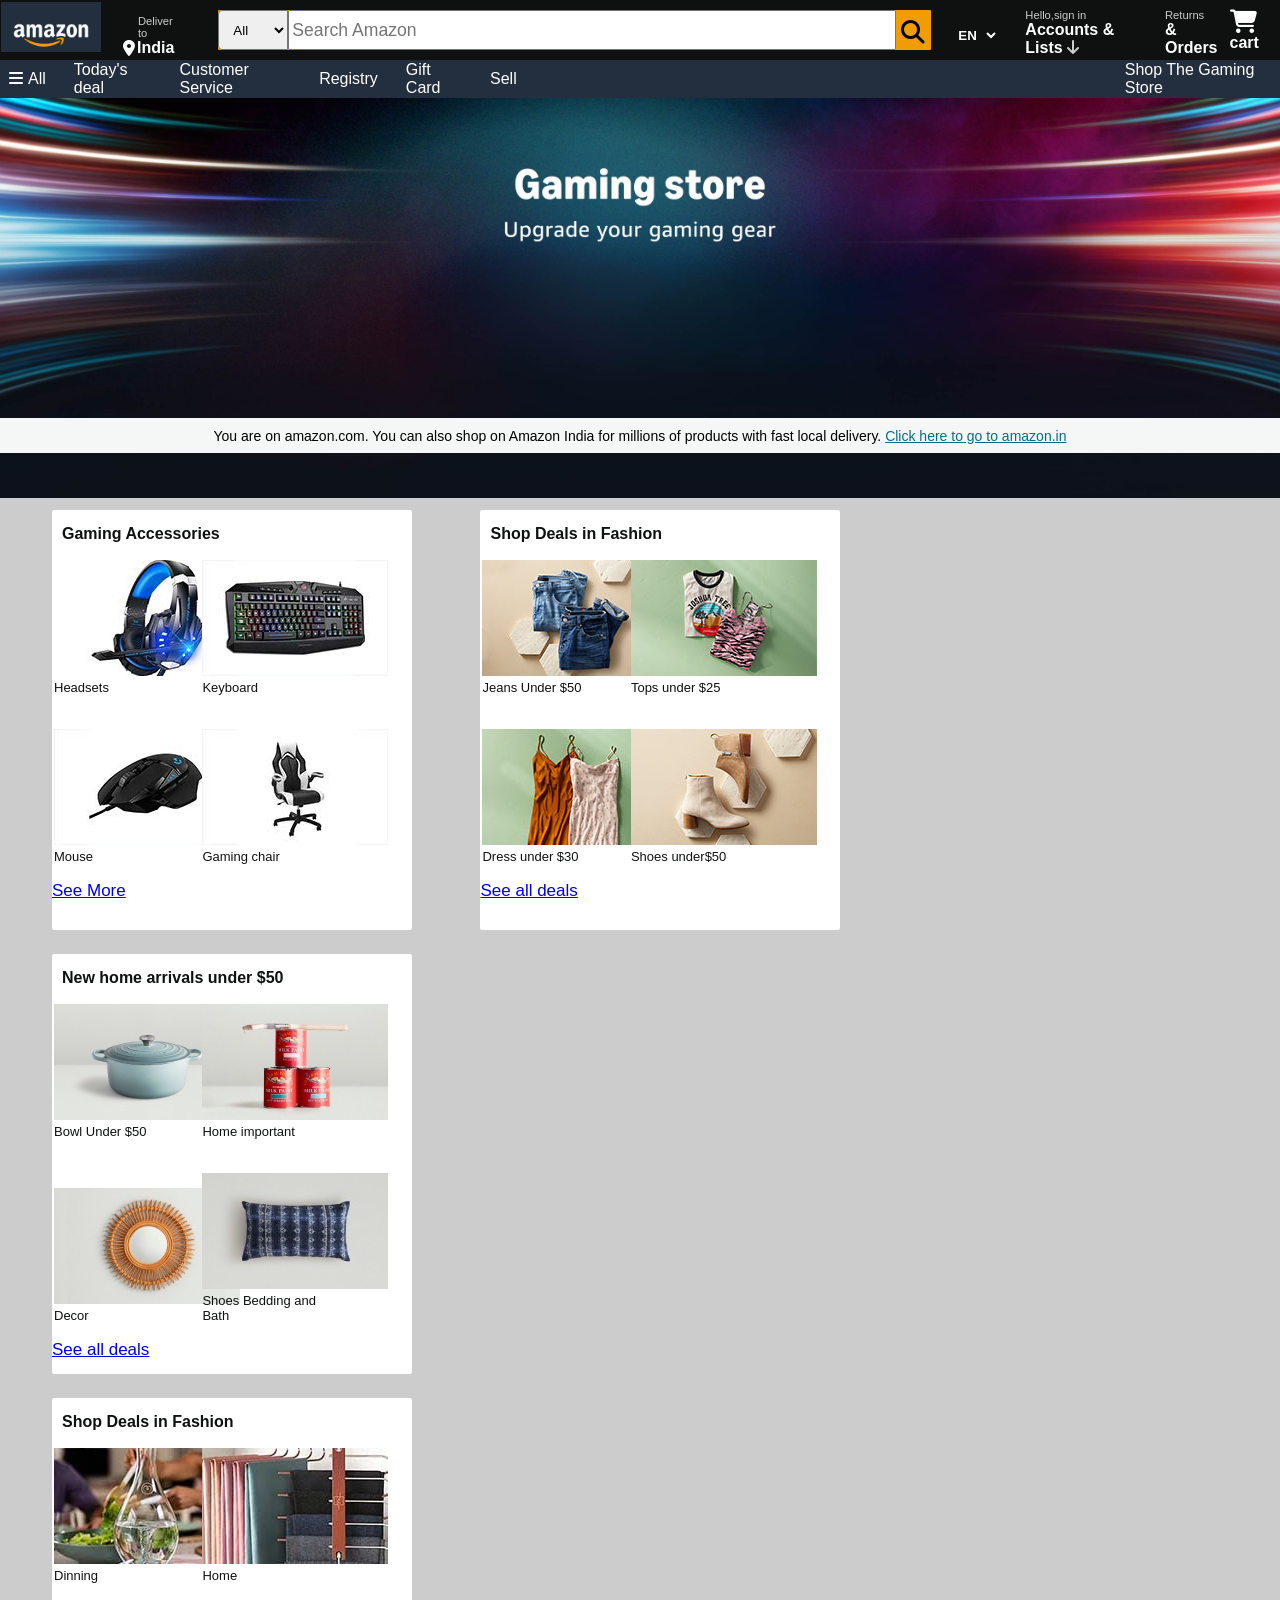
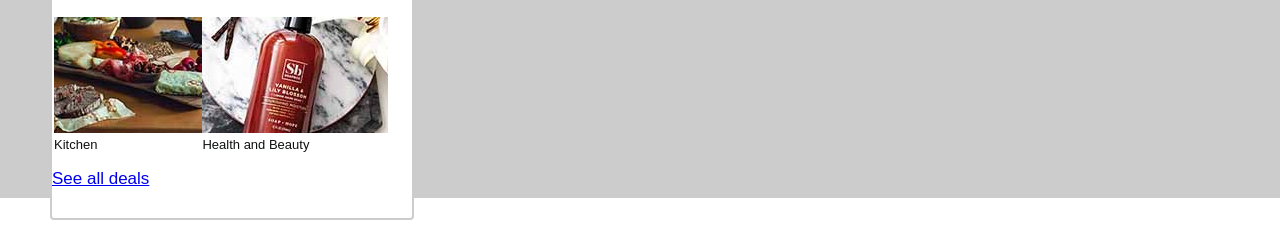
==== index.html @ c0b54dd4 "adding my allfiles" ====
<!DOCTYPE html>
<html lang="en">

<head>
    <meta charset="UTF-8">
    <meta name="viewport" content="width=device-width, initial-scale=1.0">
    <title>My Amazon clone</title>
    <link rel="stylesheet" href="https://cdnjs.cloudflare.com/ajax/libs/font-awesome/6.6.0/css/all.min.css"
        integrity="sha512-Kc323vGBEqzTmouAECnVceyQqyqdsSiqLQISBL29aUW4U/M7pSPA/gEUZQqv1cwx4OnYxTxve5UMg5GT6L4JJg=="
        crossorigin="anonymous" referrerpolicy="no-referrer">
    <link rel="stylesheet" href="style.css">
</head>

<body>
    <header>
        <div class="navbar">
            <div class="upperlogo lightborder">
                <div class="logo"></div>
            </div>


            <div class="nav-barlocation lightborder">
                <p class="add-one">Deliver to</p>
                <div class="location-icon">
                    <i class="fa-solid fa-location-dot"></i>
                    <p class="add-sec">India</p>
                </div>
            </div>
            <div class="search">
                <div class="selectcat">
                    <select name="" id="idone">
                        <option value="All">All</option>
                    </select>
                </div>
                <div>
                    <input class="searchbar" type="text" placeholder="Search Amazon">
                </div>
                <div class="searchbutton">
                    <i class="fa-solid fa-magnifying-glass"></i>
                </div>
            </div>
            <div class="language">
                <select class="mainlag lightborder" id="">
                    <option value="EN">EN</option>
                    <option value="HIN">HIN</option>
                </select>
            </div>
            <div class="signinclass lightborder">
                <div class="hello">Hello,sign in</div>
                <p class="accounts">Accounts & Lists</p>
                <i class="fa-solid fa-arrow-down"></i>
            </div>
            <div class="signinclass lightborder">
                <div class="hello">Returns</div>
                <p class="accounts">& Orders</p>
            </div>
            <div class="navcart lightborder">
                <i class="fa-solid fa-cart-shopping"></i>
                cart
            </div>
        </div>
        <div class="lowernav-bar">
            <div class="allbutton lightborder">
                <i class="fa-solid fa-bars"></i>
                <p>All</p>
            </div>
            <div class="nextallbox lightborder">
                <p>Today's deal</p>
            </div>
            <div class="nextallbox lightborder">
                <p>Customer Service</p>
            </div>
            <div class="nextallbox lightborder">
                <p>Registry</p>
            </div>
            <div class="nextallbox lightborder">
                <p>Gift Card</p>
            </div>
            <div class="nextallbox lightborder">
                <p>Sell</p>
            </div>
            <div class="lastbox lightborder">
                <p>Shop The Gaming Store</p>
            </div>
        </div>
    </header>
    <div class="hero-section">
        <div class="hero-message">
            <p>You are on amazon.com. You can also shop on Amazon India for millions of products with fast local
                delivery. <a href="#">Click here to go to amazon.in</a></p>
        </div>

    </div>
    <div class="allboxes">
        <div class="boxone box border">
            <div class="boxcontentname">
                Gaming Accessories
            </div>
            <div class="picture ">
                <img src="BOX1IMAGE1.jpg" alt="Headphones">
                <p class="picturename">Headsets</p>
            </div>
            <div class="picture">
                <img src="BOX1IMAGE2.jpg" alt="">
                <p class="picturename">Keyboard</p>
            </div>
            <div class="picture">
                <img src="BOX1IMAGE3.jpg" alt="">
                <p class="picturename">Mouse</p>
            </div>
            <div class="picture">
                <img src="BOX1IMAGE4.jpg" alt="">
                <p class="picturename">Gaming chair</p>
            </div>
            <div class="clickablelink">
                <a href="#">See More</a>
            </div>
        </div>
        <div class="boxotwo box border">
            <div class="boxcontentname">
                Shop Deals in Fashion
            </div>
            <div class="picture">
                <img src="BOX2IMAGE1.jpg" alt="Headphones">
                <p class="picturename">Jeans Under $50</p>
            </div>
            <div class="picture">
                <img src="BOX2IMAGE2.jpg" alt="">
                <p class="picturename">Tops under $25</p>
            </div>
            <div class="picture">
                <img src="BOX2IMAGE3.jpg" alt="">
                <p class="picturename">Dress under $30</p>
            </div>
            <div class="picture">
                <img src="BOX2IMAGE4.jpg" alt="">
                <p class="picturename">Shoes under$50</p>
            </div>
            <div class="clickablelink">
                <a href="#">See all deals</a>
            </div>
        </div>
        <div class="boxthree box border">
            <div class="boxcontentname">
                New home arrivals under $50
            </div>
            <div class="picture">
                <img src="BOX3IMAGE1.jpg" alt="Headphones">
                <p class="picturename">Bowl Under $50</p>
            </div>
            <div class="picture">
                <img src="BOX3IMAGE2.jpg" alt="">
                <p class="picturename">Home important</p>
            </div>
            <div class="picture">
                <img src="BOX3IMAGE3.jpg" alt="">
                <p class="picturename">Decor</p>
            </div>
            <div class="picture">
                <img src="BOX3IMAGE4.jpg" alt="">
                <p class="picturename">Shoes Bedding and Bath</p>
            </div>
            <div class="clickablelink">
                <a href="#">See all deals</a>
            </div>
        </div>
        <br>
        <div class="boxofour box border">
            <div class="boxcontentname">
                Shop Deals in Fashion
            </div>
            <div class="picture">
                <img src="BOX4IMAGE1.jpg" alt="Headphones">
                <p class="picturename">Dinning </p>
            </div>
            <div class="picture">
                <img src="BOX4IMAGE2.jpg" alt="">
                <p class="picturename">Home</p>
            </div>
            <div class="picture">
                <img src="BOX4IMAGE3.jpg" alt="">
                <p class="picturename">Kitchen</p>
            </div>
            <div class="picture">
                <img src="BOX4IMAGE4.jpg" alt="">
                <p class="picturename">Health and Beauty</p>
            </div>
            <div class="clickablelink">
                <a href="#">See all deals</a>
            </div>
        </div>
    </div>

</body>

</html>
---- style.css ----
*{
    font-family: Arial, Helvetica, sans-serif;
    margin: 0px;
}

.navbar{
    height: 60px;
    background-color: #0F1111;
    display: flex;
    justify-content: space-evenly;
    align-items: center;
}

.upperlogo{
    height: 52px;
    width: 102px;
   margin-top: 5px;
   margin-bottom:10px;
}

.logo{
    background-image: url("amazonlogo1.png") ;
    background-size: cover;
    height: 50px;
    width: 100px;
    align-self: center;
    
}

.lightborder{
    border: 1.5px solid transparent
    
}

.lightborder:hover{
    border: 1.5px solid white;
    border-radius: 4px;
}

/* loction box */

.add-one{
    color: #cccccc;
    font-size: 0.7rem;
    margin-left: 15px ;
}

.add-sec{
    font-size: 1rem;
    margin-left: 2px;
    font-weight: 600;
}
.location-icon{
    color: #ffffff;
    display: flex;
    align-items: center;
}
.nav-barlocation{
    padding-top: 12px;
    margin-top: 5px;
    margin-bottom: 5px;
    margin-left: 20px;
}
/* box 3  search area  */
#idone{
    width: 70px;
    height: 40px;
    border-top-left-radius: 4px;
    border-bottom-left-radius: 4px;
    padding-left: 10px;
}
.search{
    align-self: center;
    background-color:rgb(240, 157, 4);
    margin-left: 40px;
    display: flex;
    border-radius: 4px;
    border: 3px solid #0F1111;
}

.search:hover{
    border:3px solid orangered;
}
.searchbar{
height:34px;
width:600px;
font-size: 1.1rem;

}
.searchbutton{
  height: 24px;
  width:30px;
  font-size: 1.5rem;
  align-self: center;
  margin-left: 5px;
  margin-top:2px;
}

/* box 4 for language */

.mainlag{
    height: 40px;
    width: 45px;
    border:none;
    background-color: #0F1111;
    color: white;
    font-weight: 800;
}

.language{
    align-self: centers;
    margin-left: 20px;
    margin-top: 10px;
}

/* box 4 and 5 sign in and account */
.signinclass{
    color: #cccccc;
     align-self: center;
     margin-left: 20px;
     padding: 5px;
     margin-top: 5px;
}
.hello{
    font-size: 0.7rem;
}
.accounts{
    font-size: 1rem;
    color: #ffffff;
    display: inline;
    font-weight: 600;
}

/* box 6 nav cart */

.navcart{
    color: #ffffff;
    align-self: center;
    font-weight:600;
    padding: 5px;
}
.navcart i{
    font-size: 1.5rem;
}

/* lowernav-bar */

.lowernav-bar{
    height: 38px;
    background-color: #232F3E;
    display: flex;
    align-items: center;
}
 /* boxone */
.allbutton{
    display: flex;
    color: #ffffff;
    padding: 3px;
}

.allbutton p{
     margin-left: 5px;
}
 
.allbutton i{
     margin-left: 5px;

}

/* boxtwo */

.nextallbox{
    color: #ffffff;
    margin-left: 20px;
    padding: 3px;
    font-size: 1rem;
    font-weight: 500;
   
}
.lastbox{
    color: #ffffff;
    margin-left: 600px;
    padding: 3px;
    font-size: 1rem;
    font-weight: 500;
   justify-self: right;

}


/* hero-section */

.hero-section{
    background-image: url("herosection.jpg");
    height: 400px;
    background-size: cover;
    display: flex;
    justify-content: center;
    align-items: flex-end;
}
 
.hero-message{
    background-color: #f5f6f6;
    display: flex;
    justify-content: center;
    height: 35px;
    font-size: 14px;
    /* align-self: center; */
    width: 1320px;
    margin-bottom: 45px;
}
.hero-message p{
margin-top: 10px;
}
.hero-message a{
    color:#007185;
}


/* boxes ka sara seen */

.allboxes{

height: 1300px;
background-color: #cccccc;
}

.box{
margin: 10px;
height:420px;
width: 360px;
background-color:#ffffff ;
border: 2px solid #cccccc;
border-radius: 4px;
display: inline-block;
margin-left: 50px;
}

.boxcontentname{
color: #0F1111;
font-size: 30xp;
font-weight: 900;
margin-top: 15px;
margin-left: 10px;
}

.picture{
width : 140px;
display: inline;
display: inline-block;
border:2px solid transparent;
margin-top: 15px;
margin-bottom:15px;
}

.picturename{
font-size: 13px;
color: #0F1111;
font-weight: 100;
}

.clickablelink{
color: #007185;
font-size: 17px;
text-decoration: none;
}

.border:hover{
border: 2px solid rgb(69, 69, 202)
}
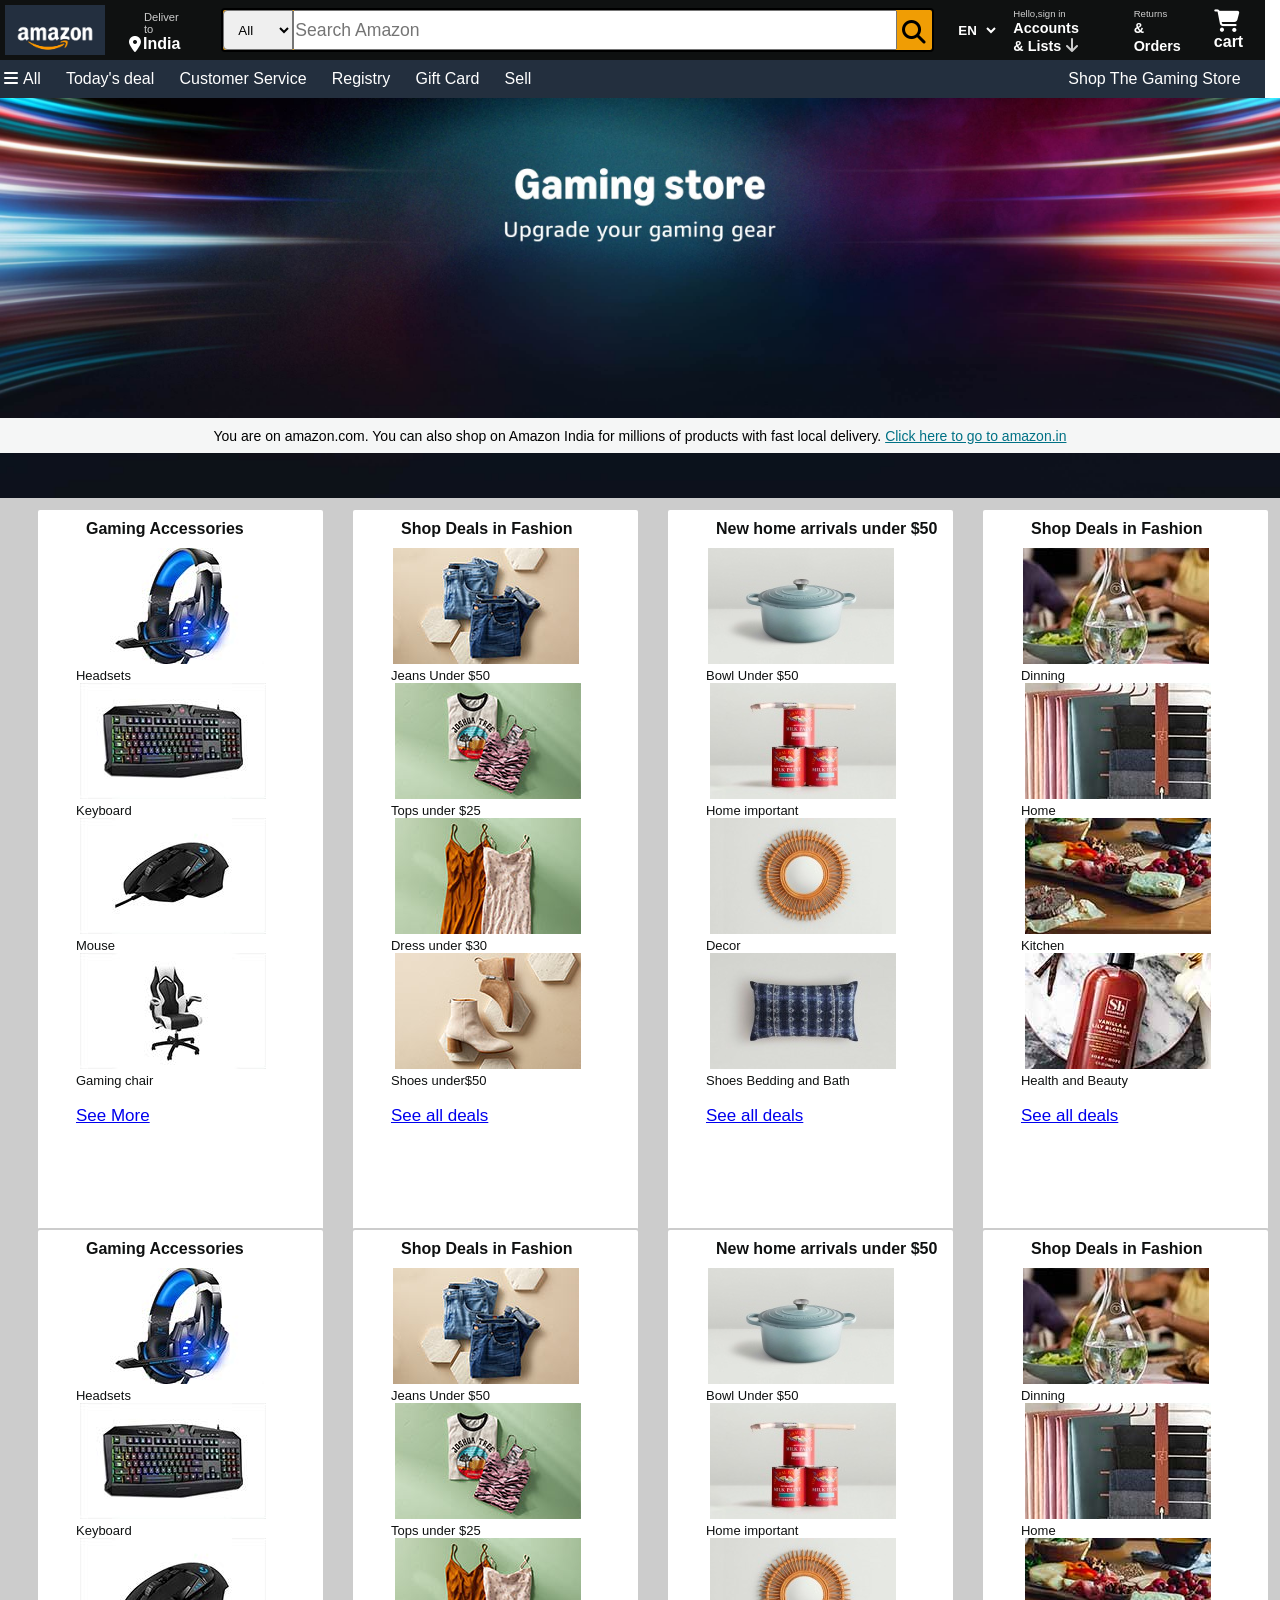
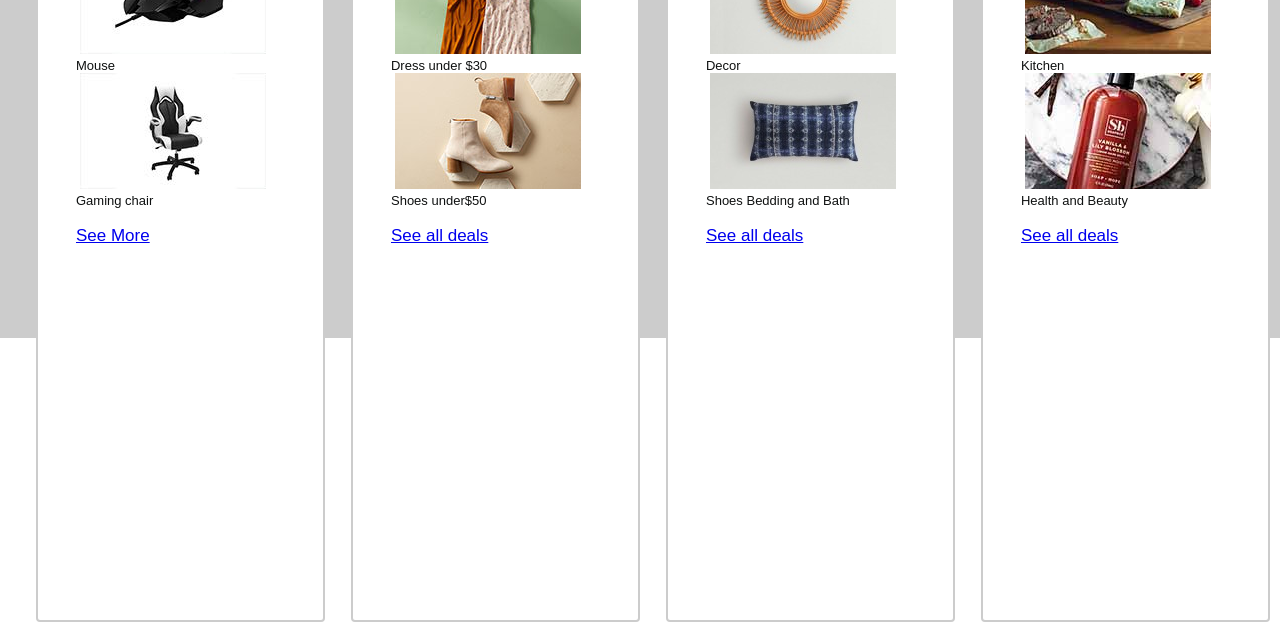
==== commit e573102a: "adding proper features and ui in site" ====
--- a/index.html
+++ b/index.html
@@ -28,8 +28,11 @@
             </div>
             <div class="search">
                 <div class="selectcat">
-                    <select name="" id="idone">
+                    <select name="" class="idone">
                         <option value="All">All</option>
+                        <option value="All">Men</option>
+                        <option value="All">Women</option>
+                        <option value="All">Kids</option>
                     </select>
                 </div>
                 <div>
@@ -41,8 +44,9 @@
             </div>
             <div class="language">
                 <select class="mainlag lightborder" id="">
-                    <option value="EN">EN</option>
-                    <option value="HIN">HIN</option>
+                    <option value="ENG">EN</option>
+                    <option value="HIN">HI</option>
+                    <option value="HIN">CH</option>
                 </select>
             </div>
             <div class="signinclass lightborder">
@@ -189,7 +193,109 @@
                 <a href="#">See all deals</a>
             </div>
         </div>
+        
     </div>
+    <div class="allboxes">
+        <div class="boxone box border">
+            <div class="boxcontentname">
+                Gaming Accessories
+            </div>
+            <div class="picture ">
+                <img src="BOX1IMAGE1.jpg" alt="Headphones">
+                <p class="picturename">Headsets</p>
+            </div>
+            <div class="picture">
+                <img src="BOX1IMAGE2.jpg" alt="">
+                <p class="picturename">Keyboard</p>
+            </div>
+            <div class="picture">
+                <img src="BOX1IMAGE3.jpg" alt="">
+                <p class="picturename">Mouse</p>
+            </div>
+            <div class="picture">
+                <img src="BOX1IMAGE4.jpg" alt="">
+                <p class="picturename">Gaming chair</p>
+            </div>
+            <div class="clickablelink">
+                <a href="#">See More</a>
+            </div>
+        </div>
+        <div class="boxotwo box border">
+            <div class="boxcontentname">
+                Shop Deals in Fashion
+            </div>
+            <div class="picture">
+                <img src="BOX2IMAGE1.jpg" alt="Headphones">
+                <p class="picturename">Jeans Under $50</p>
+            </div>
+            <div class="picture">
+                <img src="BOX2IMAGE2.jpg" alt="">
+                <p class="picturename">Tops under $25</p>
+            </div>
+            <div class="picture">
+                <img src="BOX2IMAGE3.jpg" alt="">
+                <p class="picturename">Dress under $30</p>
+            </div>
+            <div class="picture">
+                <img src="BOX2IMAGE4.jpg" alt="">
+                <p class="picturename">Shoes under$50</p>
+            </div>
+            <div class="clickablelink">
+                <a href="#">See all deals</a>
+            </div>
+        </div>
+        <div class="boxthree box border">
+            <div class="boxcontentname">
+                New home arrivals under $50
+            </div>
+            <div class="picture">
+                <img src="BOX3IMAGE1.jpg" alt="Headphones">
+                <p class="picturename">Bowl Under $50</p>
+            </div>
+            <div class="picture">
+                <img src="BOX3IMAGE2.jpg" alt="">
+                <p class="picturename">Home important</p>
+            </div>
+            <div class="picture">
+                <img src="BOX3IMAGE3.jpg" alt="">
+                <p class="picturename">Decor</p>
+            </div>
+            <div class="picture">
+                <img src="BOX3IMAGE4.jpg" alt="">
+                <p class="picturename">Shoes Bedding and Bath</p>
+            </div>
+            <div class="clickablelink">
+                <a href="#">See all deals</a>
+            </div>
+        </div>
+        <br>
+        <div class="boxofour box border">
+            <div class="boxcontentname">
+                Shop Deals in Fashion
+            </div>
+            <div class="picture">
+                <img src="BOX4IMAGE1.jpg" alt="Headphones">
+                <p class="picturename">Dinning </p>
+            </div>
+            <div class="picture">
+                <img src="BOX4IMAGE2.jpg" alt="">
+                <p class="picturename">Home</p>
+            </div>
+            <div class="picture">
+                <img src="BOX4IMAGE3.jpg" alt="">
+                <p class="picturename">Kitchen</p>
+            </div>
+            <div class="picture">
+                <img src="BOX4IMAGE4.jpg" alt="">
+                <p class="picturename">Health and Beauty</p>
+            </div>
+            <div class="clickablelink">
+                <a href="#">See all deals</a>
+            </div>
+        </div>
+        
+    </div>
+    
 
 </body>
 
--- a/style.css
+++ b/style.css
@@ -1,131 +1,148 @@
-*{
+* {
     font-family: Arial, Helvetica, sans-serif;
     margin: 0px;
-}
-
-.navbar{
+    padding: 0px;
+}
+
+.navbar {
     height: 60px;
+    width: 98.8vw;
     background-color: #0F1111;
     display: flex;
     justify-content: space-evenly;
     align-items: center;
 }
 
-.upperlogo{
-    height: 52px;
-    width: 102px;
-   margin-top: 5px;
-   margin-bottom:10px;
-}
-
-.logo{
-    background-image: url("amazonlogo1.png") ;
+.upperlogo {
+    /* height: 45px;
+    width: 100px; */
+    margin: 2px 2px 2px 4px;
+
+
+}
+
+.logo {
+    background-image: url("amazonlogo1.png");
     background-size: cover;
     height: 50px;
     width: 100px;
-    align-self: center;
-    
-}
-
-.lightborder{
-    border: 1.5px solid transparent
-    
-}
-
-.lightborder:hover{
+    /* align-self: center; */
+
+}
+
+.lightborder {
+    border: 1.5px solid transparent;
+
+}
+
+.lightborder:hover {
     border: 1.5px solid white;
     border-radius: 4px;
 }
 
 /* loction box */
 
-.add-one{
+.add-one {
     color: #cccccc;
     font-size: 0.7rem;
-    margin-left: 15px ;
-}
-
-.add-sec{
+    padding-left: 15px;
+}
+
+.add-sec {
     font-size: 1rem;
     margin-left: 2px;
     font-weight: 600;
 }
-.location-icon{
+
+.location-icon {
     color: #ffffff;
     display: flex;
     align-items: center;
 }
-.nav-barlocation{
-    padding-top: 12px;
-    margin-top: 5px;
-    margin-bottom: 5px;
+
+.nav-barlocation {
+    padding-top: 1px;
+    margin-top: 12px;
+    margin-bottom: 10px;
     margin-left: 20px;
 }
+
 /* box 3  search area  */
-#idone{
+.idone {
     width: 70px;
     height: 40px;
     border-top-left-radius: 4px;
     border-bottom-left-radius: 4px;
     padding-left: 10px;
-}
-.search{
+    /* padding-right: 10px; */
+}
+
+.search {
     align-self: center;
-    background-color:rgb(240, 157, 4);
+    background-color: rgb(240, 157, 4);
     margin-left: 40px;
     display: flex;
     border-radius: 4px;
-    border: 3px solid #0F1111;
-}
-
-.search:hover{
-    border:3px solid orangered;
-}
-.searchbar{
-height:34px;
-width:600px;
-font-size: 1.1rem;
-
-}
-.searchbutton{
-  height: 24px;
-  width:30px;
-  font-size: 1.5rem;
-  align-self: center;
-  margin-left: 5px;
-  margin-top:2px;
+    border: 2px solid #000000;
+}
+
+.search:hover {
+    border: 2px solid orangered;
+    border-radius: 5px;
+}
+
+.searchbar {
+    /* border: 0.5px solid black; */
+    height: 36px;
+    width: 600px;
+    font-size: 1.1rem;
+
+}
+
+.searchbutton {
+    height: 24px;
+    width: 30px;
+    font-size: 1.5rem;
+    align-self: center;
+    margin-left: 5px;
+    margin-top: 2px;
+    /* background-color: yellow; */
 }
 
 /* box 4 for language */
 
-.mainlag{
+.mainlag {
     height: 40px;
     width: 45px;
-    border:none;
+    border: none;
     background-color: #0F1111;
     color: white;
     font-weight: 800;
 }
 
-.language{
+.language {
     align-self: centers;
     margin-left: 20px;
-    margin-top: 10px;
+    
+    
 }
 
 /* box 4 and 5 sign in and account */
-.signinclass{
+.signinclass {
     color: #cccccc;
-     align-self: center;
-     margin-left: 20px;
-     padding: 5px;
-     margin-top: 5px;
-}
-.hello{
-    font-size: 0.7rem;
-}
-.accounts{
-    font-size: 1rem;
+    align-self: center;
+    margin-left: 10px;
+    margin-right: 23px;
+    padding: 3px;
+    margin-top: 3px;
+}
+
+.hello {
+    font-size: 0.6rem;
+}
+
+.accounts {
+    font-size: 0.9rem;
     color: #ffffff;
     display: inline;
     font-weight: 600;
@@ -133,64 +150,69 @@
 
 /* box 6 nav cart */
 
-.navcart{
+.navcart {
     color: #ffffff;
     align-self: center;
-    font-weight:600;
+    font-weight: 600;
     padding: 5px;
-}
-.navcart i{
-    font-size: 1.5rem;
+    margin-right: 10px;
+}
+
+.navcart i {
+    font-size: 1.4rem;
 }
 
 /* lowernav-bar */
 
-.lowernav-bar{
+.lowernav-bar {
     height: 38px;
+    width: 98.8vw;
     background-color: #232F3E;
     display: flex;
-    align-items: center;
-}
- /* boxone */
-.allbutton{
+    justify-content: space-between;
+    
+    align-items:center;
+}
+
+/* boxone */
+
+.allbutton {
     display: flex;
     color: #ffffff;
     padding: 3px;
 }
 
-.allbutton p{
-     margin-left: 5px;
-}
- 
-.allbutton i{
-     margin-left: 5px;
-
-}
+.allbutton p {
+    margin-left: 5px;
+}
+
 
 /* boxtwo */
 
-.nextallbox{
-    color: #ffffff;
-    margin-left: 20px;
+.nextallbox {
+    color: #ffffff;
+    /* margin-left: 10px; */
     padding: 3px;
     font-size: 1rem;
     font-weight: 500;
-   
-}
-.lastbox{
-    color: #ffffff;
-    margin-left: 600px;
+
+}
+
+.lastbox {
+    color: #ffffff;
+    margin-left: 40vw;
+    margin-right: 20px;
     padding: 3px;
     font-size: 1rem;
-    font-weight: 500;
-   justify-self: right;
+    font-weight: 450;
+    justify-self: right;
 
 }
 
 
 /* hero-section */
 
-.hero-section{
+.hero-section {
     background-image: url("herosection.jpg");
     height: 400px;
     background-size: cover;
@@ -198,8 +220,8 @@
     justify-content: center;
     align-items: flex-end;
 }
- 
-.hero-message{
+
+.hero-message {
     background-color: #f5f6f6;
     display: flex;
     justify-content: center;
@@ -209,62 +231,73 @@
     width: 1320px;
     margin-bottom: 45px;
 }
-.hero-message p{
-margin-top: 10px;
-}
-.hero-message a{
-    color:#007185;
+
+.hero-message p {
+    margin-top: 10px;
+}
+
+.hero-message a {
+    color: #007185;
 }
 
 
 /* boxes ka sara seen */
 
-.allboxes{
-
-height: 1300px;
-background-color: #cccccc;
-}
-
-.box{
-margin: 10px;
-height:420px;
-width: 360px;
-background-color:#ffffff ;
-border: 2px solid #cccccc;
-border-radius: 4px;
-display: inline-block;
-margin-left: 50px;
-}
-
-.boxcontentname{
-color: #0F1111;
-font-size: 30xp;
-font-weight: 900;
-margin-top: 15px;
-margin-left: 10px;
-}
-
-.picture{
-width : 140px;
-display: inline;
-display: inline-block;
-border:2px solid transparent;
-margin-top: 15px;
-margin-bottom:15px;
-}
-
-.picturename{
-font-size: 13px;
-color: #0F1111;
-font-weight: 100;
-}
-
-.clickablelink{
-color: #007185;
-font-size: 17px;
-text-decoration: none;
-}
-
-.border:hover{
-border: 2px solid rgb(69, 69, 202)
+.allboxes {
+
+    padding: 10px;
+    display: flex;
+    justify-content: space-between;
+    height: 700px;
+    background-color: #cccccc;
+}
+
+.box {
+    /* margin: 10px; */
+    height: 110vh;
+    width: 25vw;
+    background-color: #ffffff;
+    border: 2px solid #cccccc;
+    border-radius: 4px;
+    display: inline-block;
+    margin-left: 2vw;
+    padding-left: 3vw;
+    
+}
+
+.boxcontentname {
+    color: #0F1111;
+    font-size: 30xp;
+    font-weight: 900;
+    margin-top: 10px;
+    margin-bottom: 10px;
+    margin-left: 10px;
+}
+
+.picture {
+    width: 60px;
+    height: 50px;
+    background-size: cover;
+    display: inline;
+    border: 2px solid transparent;
+    
+    
+    /* margin-top: 15px;
+    margin-bottom: 15px; */
+}
+
+.picturename {
+    font-size: 13px;
+    color: #0F1111;
+    font-weight: 100;
+}
+
+.clickablelink {
+    color: #007185;
+    font-size: 17px;
+    text-decoration: none;
+}
+
+.border:hover {
+    border: 2px solid rgb(69, 69, 202)
 }
